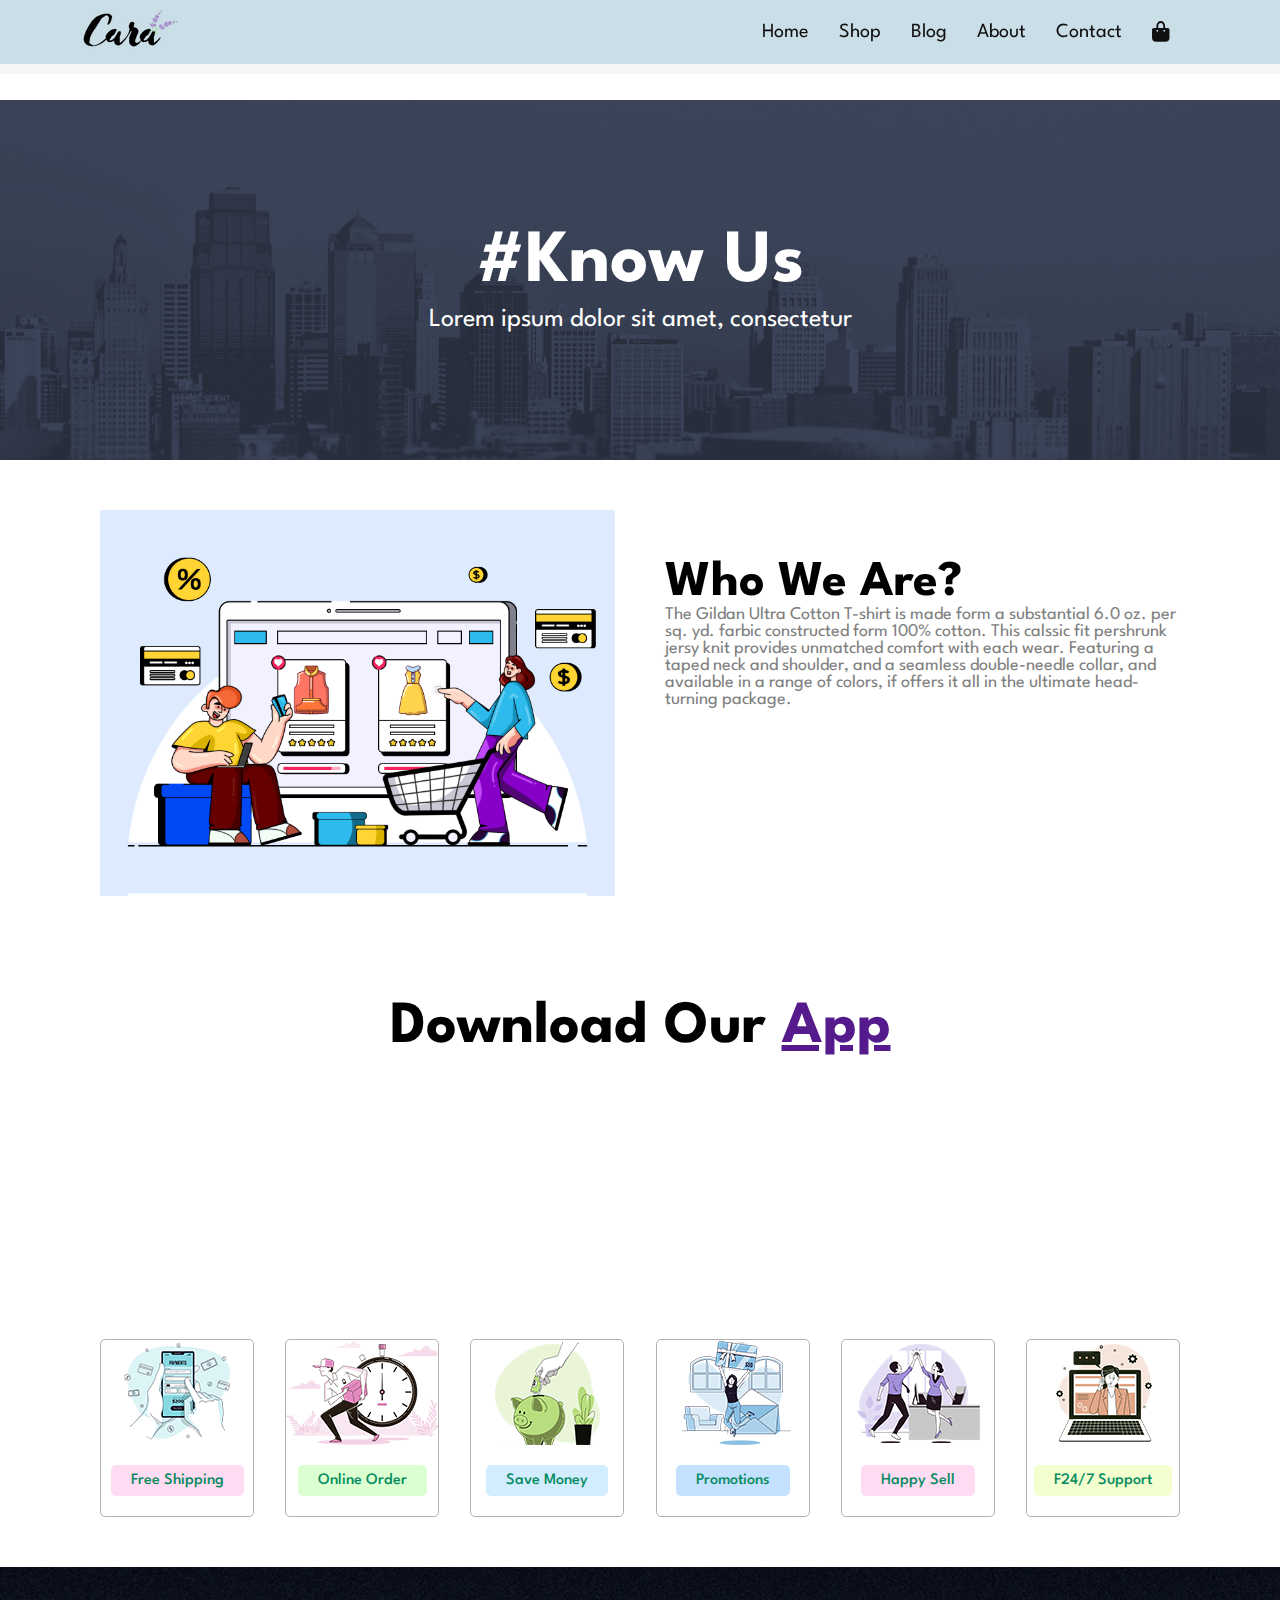
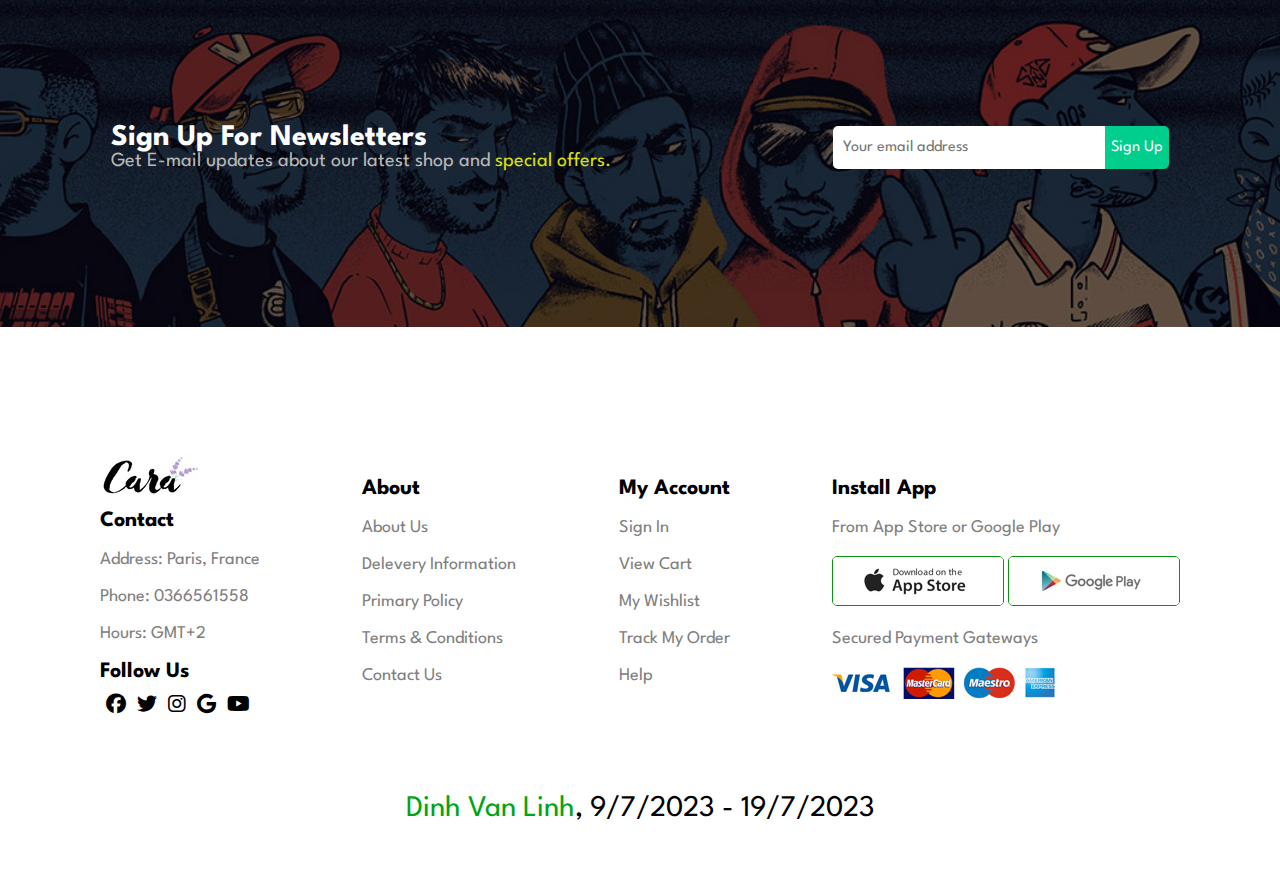
==== final/about.html @ 513cb118 "add project" ====
<!DOCTYPE html>
<html lang="en">
  <head>
    <meta charset="UTF-8" />
    <meta name="viewport" content="width=device-width, initial-scale=1.0" />
    <title>About</title>
    <link rel="stylesheet" href="./css/main/home.css" />
    <link rel="stylesheet" href="./css/main/about.css" />
    <link rel="stylesheet" href="./css/reponsive/homeReponsive.css" />
    <link rel="stylesheet" href="/final/css/reponsive/aboutReponsive.css" />
    <link rel="preconnect" href="https://fonts.googleapis.com" />
    <link rel="preconnect" href="https://fonts.gstatic.com" crossorigin />
    <link
      href="https://fonts.googleapis.com/css2?family=Lato:ital,wght@0,100;0,300;0,400;0,700;0,900;1,100;1,300;1,400;1,700;1,900&family=League+Spartan:wght@100;200;300;400;500;600;700;800;900&display=swap"
      rel="stylesheet"
    />
    <link
      rel="stylesheet"
      href="https://cdnjs.cloudflare.com/ajax/libs/font-awesome/6.4.0/css/all.min.css"
    />
    <link rel="icon" type="image/x-icon" href="./img/logo.png" />
  </head>
  <body>
    <section class="header">
      <div class="header-item">
        <img src="./img/logo.png" alt="" class="header-item__logo" />
      </div>
      <div class="header-item">
        <ul class="nav-list">
          <li class="nav-list__item">
            <i id="closeNavButton" class="fa-solid fa-xmark"></i>
          </li>
          <li class="nav-list__item">
            <a class="" href="index.html">Home</a>
          </li>
          <li class="nav-list__item">
            <a href="shop.html">Shop</a>
          </li>
          <li class="nav-list__item">
            <a href="blog.html">Blog</a>
          </li>
          <li class="nav-list__item">
            <a href="about.html">About</a>
          </li>
          <li class="nav-list__item">
            <a href="contact.html">Contact</a>
          </li>
          <li class="nav-list__item">
            <a href="cart.html">
              <i class="fa-solid fa-bag-shopping"></i>
            </a>
          </li>
        </ul>

        <div class="bar">
          <div class="shopIcon">
            <a href="cart.html">
              <i class="fa-solid fa-bag-shopping"></i>
            </a>
          </div>
          <div class="barIcon">
            <i class="fa-solid fa-bars"></i>
          </div>
        </div>
      </div>
    </section>

    <section class="know">
      <h1>#Know Us</h1>
      <span>Lorem ipsum dolor sit amet, consectetur</span>
    </section>

    <section class="who">
      <div class="who-img">
        <img src="./img/about/a6.jpg" width="100%" alt="" />
      </div>
      <div class="who-desc">
        <h1>Who We Are?</h1>
        <span>
          The Gildan Ultra Cotton T-shirt is made form a substantial 6.0 oz. per
          sq. yd. farbic constructed form 100% cotton. This calssic fit
          pershrunk jersy knit provides unmatched comfort with each wear.
          Featuring a taped neck and shoulder, and a seamless double-needle
          collar, and available in a range of colors, if offers it all in the
          ultimate head-turning package.
        </span>
      </div>
    </section>

    <section class="downApp">
      <h1>Download Our <a href="">App</a></h1>
      <div class="video">
        <video autoplay muted loop src="./img/about/1.mp4"></video>
      </div>
    </section>

    <section class="feature">
      <ul class="feature-list">
        <li class="feature-item">
          <img src="./img/features/f1.png" alt="" />
          <button>Free Shipping</button>
        </li>
        <li class="feature-item">
          <img src="./img/features/f2.png" alt="" />
          <button>Online Order</button>
        </li>
        <li class="feature-item">
          <img src="./img/features/f3.png" alt="" />
          <button>Save Money</button>
        </li>
        <li class="feature-item">
          <img src="./img/features/f4.png" alt="" />
          <button>Promotions</button>
        </li>
        <li class="feature-item">
          <img src="./img/features/f5.png" alt="" />
          <button>Happy Sell</button>
        </li>
        <li class="feature-item">
          <img src="./img/features/f6.png" alt="" />
          <button>F24/7 Support</button>
        </li>
      </ul>
    </section>

    <section class="banner3">
      <div class="banner3-title">
        <h2>Sign Up For Newsletters</h2>
        <p>
          Get E-mail updates about our latest shop and
          <span>special offers.</span>
        </p>
      </div>

      <div class="banner3-email">
        <input
          type="text"
          name=""
          placeholder="Your email address"
          class="banner3-inp"
        />
        <button class="banner3-btn">Sign Up</button>
      </div>
    </section>

    <section class="footer">
      <ul class="footer-list">
        <li class="footer-item">
          <img src="./img/logo.png" alt="" class="footer-logo" />
          <h3>Contact</h3>
          <p>Address: <span>Paris, France</span></p>
          <p>Phone: <span>0366561558</span></p>
          <p>Hours: <span>GMT+2</span></p>

          <div class="footer-follow">
            <h3>Follow Us</h3>
            <div class="icon-list">
              <i class="fa-brands fa-facebook"></i>
              <i class="fa-brands fa-twitter"></i>
              <i class="fa-brands fa-instagram"></i>
              <i class="fa-brands fa-google"></i>
              <i class="fa-brands fa-youtube"></i>
            </div>
          </div>
        </li>
        <li class="footer-item">
          <h3>About</h3>
          <p>About Us</p>
          <p>Delevery Information</p>
          <p>Primary Policy</p>
          <p>Terms & Conditions</p>
          <p>Contact Us</p>
        </li>
        <li class="footer-item">
          <h3>My Account</h3>
          <p>Sign In</p>
          <p>View Cart</p>
          <p>My Wishlist</p>
          <p>Track My Order</p>
          <p>Help</p>
        </li>
        <li class="footer-item">
          <h3>Install App</h3>
          <p>From App Store or Google Play</p>
          <div class="imgList">
            <img src="./img/pay/app.jpg" alt="" />
            <img src="./img/pay/play.jpg" alt="" />
          </div>
          <p>Secured Payment Gateways</p>
          <img src="./img/pay/pay.png" alt="" class="footer-pay" />
        </li>
      </ul>

      <p class="footerBottom">
        <span>Dinh Van Linh</span>, 9/7/2023 - 19/7/2023
      </p>
    </section>

    <script src="./js/main.js"></script>
  </body>
</html>
---- final/css/main/home.css ----
* {
  margin: 0;
  padding: 0;
  box-sizing: border-box;
  font-family: "Lato", sans-serif;
  font-family: "League Spartan", sans-serif;
}

body {
  width: 100%;
}

/* HEADER */
.header {
  display: flex;
  align-items: center;
  justify-content: space-between;
  padding: 10px 80px;
  background-color: rgb(202, 222, 231);
  box-shadow: 0 10px 0 rgba(0, 0, 0, 0.04);
  position: fixed;
  top: 0;
  left: 0;
  right: 0;
  z-index: 99999;
}

.nav-list {
  display: flex;
  align-items: center;
  list-style: none;
}

.nav-list__item {
  margin-right: 30px;
  position: relative;
}

.nav-list__item:first-child{
  display: none;

}

.nav-list__item a {
  text-decoration: none;
  color: #111;
  font-size: 20px;
}

.nav-list__item>a.active,
.nav-list__item>a:hover {
  color: #00ce8d;
}

.nav-list__item>a.active::after,
.nav-list__item>a:hover::after {
  content: "";
  width: 18px;
  height: 2px;
  background-color: #00ce8d;
  position: absolute;
  bottom: -4px;
  left: 0;
}

.bar{
  display: none;
}



/* BANNER */
.banner {
  background: url(/final/img/hero4.png) top center / cover no-repeat;
  width: 100%;
  height: 100vh;
  display: flex;
  align-items: center;
}

.banner__desc {
  margin-left: 100px;
}

.banner__desc h3 {
  font-size: 50px;
}

.banner__desc h1 {
  font-size: 75px;
}

.banner__desc h2 {
  font-size: 75px;
  color: #00ce8d;
}

.banner__desc p {
  font-size: 30px;
  color: gray;
}

.banner__desc button {
  background: url(/final/img/button.png) top center / cover no-repeat;
  border: none;
  font-size: 25px;
  padding: 15px 60px;
  color: #068b61;
  margin-top: 40px;
  cursor: pointer;
  background-color: transparent;
}

/* FEATURE */
.feature {
  padding: 50px 100px;
}

.feature-list {
  display: flex;
  list-style: none;
  align-items: center;
  justify-content: space-between;
  flex-wrap: wrap;
}

.feature-item {
  display: flex;
  flex-direction: column;
  align-items: center;
  justify-content: space-between;
  border: 1px solid rgb(180, 176, 176);
  border-radius: 5px;
}

.feature-item button {
  border: none;
  border-radius: 5px;
  margin: 20px 0;
  padding: 8px 20px;
  font-size: 16px;
  font-weight: 500;
  color: #068b61;
  background-color: #ffdbf4;
}

.feature-item:nth-child(2) button {
  background-color: #dbffd1;
}

.feature-item:nth-child(3) button {
  background-color: #d1edff;
}

.feature-item:nth-child(4) button {
  background-color: #c4e1ff;
}

.feature-item:nth-child(5) button {
  background-color: #ffdbf4;
}

.feature-item:nth-child(6) button {
  background-color: #f3ffce;
}

/* PRODUCT */
.product {
  display: flex;
  flex-direction: column;
  padding: 50px 100px;
}

.product-title {
  text-align: center;
  padding: 20px 0;
}

.product-title h1 {
  font-size: 50px;
}

.product-title span {
  font-size: 20px;
  color: gray;
}

.product-list {
  display: flex;
  justify-content: space-between;
  align-items: center;
  flex-wrap: wrap;
}

.pro {
  width: 23%;
  display: flex;
  flex-direction: column;
  border: 1px solid rgb(202, 202, 202);
  border-radius: 20px;
  margin-top: 30px;
}

.pro img {
  padding: 10px;
  border-radius: 20px;
}

.pro-desc {
  padding: 0 10px;
  margin-top: 20px;
}

.pro-desc span {
  font-size: 16px;
  color: gray;
}

.pro-desc h4 {
  font-size: 20px;
  color: #068b61;
  margin: 6px 0;
}

.stars {
  color: goldenrod;
  margin: 8px 0;
}

.pro-desc p {
  font-size: 20px;
  color: #068b61;
}

.pro-icon {
  background-color: #e4eeea;
  color: #068b61;
  font-size: 18px;
  padding: 10px;
  border-radius: 50px;
  float: right;
  position: relative;
  top: -30px;
  right: 2px;
}

/* BANNER 2 */
.banner2 {
  background: url(/final/img/banner/b2.jpg) top center / cover no-repeat;
  width: 100%;
  height: 50vh;
  text-align: center;
  padding: 100px 0;
}

.banner2 h5 {
  color: white;
  font-size: 30px;
}

.banner2 h2 {
  color: white;
  font-size: 40px;
  margin: 20px 0;
}

.banner2 span {
  color: red;
  font-size: 40px;
}

.banner2 button {
  font-size: 20px;
  background-color: white;
  color: #111;
  border: none;
  padding: 12px 30px;
  cursor: pointer;
}

.banner2 button:hover {
  background-color: #00ce8d;
  color: white;
}

/* SM BANNER1 */

.sm-banner1 {
  padding: 50px 100px;
  display: flex;
  align-items: center;
  justify-content: space-between;
}

.sm-banner1-box {
  background: url(/final/img/banner/b17.jpg) top center / cover no-repeat;
  width: 49%;
  height: 50vh;
}

.sm-banner1-box:last-child {
  background: url(/final/img/banner/b10.jpg) top center / cover no-repeat;
}

.sm-banner1-box__desc {
  margin: 120px 0 0 50px;
}

.sm-banner1-box__desc span {
  font-size: 20px;
  color: rgb(72, 68, 68);
}

.sm-banner1-box__desc h4 {
  font-size: 30px;
  color: white;
  margin: 10px 0;
}

.sm-banner1-box__desc p {
  font-size: 20px;
  color: rgb(250, 250, 250);
}

.sm-banner1-box__desc button {
  margin-top: 20px;
  border: none;
  padding: 10px 30px;
  font-size: 20px;
  border: 1px solid white;
  background-color: transparent;
  color: white;
}

.sm-banner1-box:hover button {
  background-color: #00ce8d;
}

/* SM BANNER2 */

.sm-banner2 {
  padding: 50px 100px;
  display: flex;
  justify-content: space-between;
}

.sm-banner2-box {
  background: url(/final/img/banner/b7.jpg) top center / cover no-repeat;
  width: 30%;
  height: 30vh;
}

.sm-banner2-box:nth-child(2) {
  background: url(/final/img/banner/b4.jpg) top center / cover no-repeat;
  width: 35%;

}

.sm-banner2-box:nth-child(3) {
  background: url(/final/img/banner/b18.jpg) top center / cover no-repeat;
}

.sm-banner2-box__desc {
  margin: 80px 0 0 30px;
}

.sm-banner2-box__desc h2 {
  font-size: 30px;
  color: white;
}

.sm-banner2-box__desc h4 {
  margin-top: 6px;
  font-size: 20px;
  color: red;
}

/* BANNER 3 */

.banner3 {
  background: url(/final/img/banner/b1.jpg) top center / cover no-repeat;
  width: 100%;
  height: 40vh;
  display: flex;
  align-items: center;
  justify-content: space-around;
}

.banner3-title h2 {
  font-size: 30px;
  color: white;
}

.banner3-title p {
  font-size: 20px;
  color: rgb(185, 184, 184);
}

.banner3-title span {
  font-size: 20px;
  color: rgb(217, 224, 14);
}

.banner3-email {
  display: flex;
}

.banner3-inp {
  padding: 14px 90px 14px 10px;
  font-size: 16px;
  border: none;
  border-top-left-radius: 5px;
  border-bottom-left-radius: 5px;
}

.banner3-inp:focus {
  outline: none;
}

.banner3-btn {
  border: none;
  border-top-right-radius: 5px;
  border-bottom-right-radius: 5px;
  padding: 0 6px;
  font-size: 16px;
  color: white;
  background-color: #00ce8d;
}

.banner3-btn:hover {
  background-color: #019868;
}


/* FOOTER */


.footer {
  display: flex;
  flex-direction: column;
  justify-content: space-between;
  margin: 50px 0;
}

.footer-list {
  display: flex;
  align-items: center;
  justify-content: space-between;
  flex-wrap: wrap;
  padding: 50px 100px;
  list-style: none;

}

.footer-item {
  margin: 30px 0;
}

.footer-item h3 {
  font-size: 22px;
  margin-top: 10px;
}

.footer-item p {
  font-size: 18px;
  margin-top: 10px;
  color: gray;
  margin: 20px 0;
}

.icon-list {
  margin-top: 12px;
  font-size: 20px;
}

.icon-list i {
  margin-left: 6px;
}

.imgList img {
  border: 1px solid #0b9112;
  border-radius: 5px;
}

.footerBottom {
  text-align: center;
  font-size: 30px;
}

.footerBottom span {
  color: #00a516;
}
---- final/css/main/about.css ----
/* KNOW */
.know{
    background: url(/final/img/about/banner.png) top center / cover no-repeat;
    width: 100%;
    height: 40vh;
    margin-top: 100px;
    display: flex;
    flex-direction: column;
    align-items: center;
    justify-content: center;
}

.know h1{
    font-size: 75px;
    color: white;
}

.know span{
    font-size: 26px;
    color: white;
    margin-top: 10px;
}

/* WHO */

.who{
    display: flex;
    padding: 50px 100px;
}

.who-img{
    width: 50%;
}

.who-img img {
    width: 100%;
    border-radius: 2px;
}

.who-desc{
    width: 50%;
    margin: 50px 0 0 50px;
}

.who-desc h1{
    font-size: 50px;
}

.who-desc span{
    font-size: 18px;
    margin-top: 30px;
    color: gray;
}

/* DONWLOAD APP */

.downApp{
    margin: 50px 100px;
    display: flex;
    flex-direction: column;
    align-items: center;
    justify-content: center;
}

.downApp h1{
    font-size: 60px;
    margin-bottom: 30px;
}

.video{
    width: 70%;
    height: 100%;
    margin:  0 auto;

}

.video video{
    width: 100%;
    height: 100%;
    border-radius: 10px;
}
---- final/css/reponsive/homeReponsive.css ----
/* PC */
@media (min-width: 64em) {}

/* TABLET */
@media (min-width: 46.25em) and (max-width: 63.9375em) {

  /* HEADER */
  .header {
    position: relative;
  }

  .nav-list {
    display: flex;
    flex-direction: column;
    align-items: flex-start;
    position: absolute;
    top: 0;
    right: 0;
    width: 200px;
    height: 100vh;
    background-color: white;
    display: none;
    z-index: 1;
  }

  .nav-list__item:first-child {
    display: block;
  }

  .nav-list__item:last-child {
    display: none;
  }

  .nav-list__item {
    margin: 30px;
    font-size: 30px;
  }

  .nav-list__item a {
    font-size: 30px;
  }

  .bar {
    display: block;
    display: flex;
    align-items: center;
    font-size: 30px;
  }

  .shopIcon i {
    margin-right: 30px;
    position: relative;
    top: -1px;
    color: black;
  }

  .active {
    display: block;
  }

  /* BANNER */
  .banner {
    height: 50vh;
  }

  .banner__desc {
    margin-left: 50px;
  }

  .banner__desc h3 {
    font-size: 30px;
  }

  .banner__desc h1 {
    font-size: 50px;
  }

  .banner__desc h2 {
    font-size: 50px;
    color: #00ce8d;
  }

  .banner__desc p {
    font-size: 20px;
    color: gray;
  }

  /* FEATURE */

  .feature-item {
    margin-top: 30px;
  }

  /* PRODUCT */
  .pro {
    width: 45%;
  }

  /* BANNER2 */
  .banner2 {
    height: 30vh;
  }

  /* SM BANNER1 */
  .sm-banner1 {
    display: flex;
    flex-direction: column;
    padding-bottom: 0;
  }

  .sm-banner1-box {
    width: 100%;
    height: 30vh;
  }

  .sm-banner1-box__desc {
    margin: 70px 0 0 50px;
  }

  /* SM BANNER2 */

  .sm-banner2-box {
    height: 20vh;
  }

  .sm-banner2-box__desc {
    margin: 80px 0 0 10px;
  }

  .sm-banner2-box__desc h2 {
    font-size: 20px;
  }

  .sm-banner2-box__desc h4 {
    font-size: 16px;
  }

  /* BANNER 3 */
  .banner3 {
    height: 30vh;
    padding: 0 30px;
  }

  /* FOOTER */
}

/* MOBILE */

@media (max-width: 46.1875em) {

  /* HEADER */
  .header {
    position: relative;
    padding: 10px 20px;
  }

  .header-item__logo {
    width: 100%;
  }

  .nav-list {
    display: flex;
    flex-direction: column;
    align-items: flex-start;
    position: absolute;
    top: 0;
    right: 0;
    width: 200px;
    height: 100vh;
    background-color: white;
    display: none;
    z-index: 1;
  }

  .nav-list__item:first-child {
    display: block;
  }

  .nav-list__item:last-child {
    display: none;
  }

  .nav-list__item {
    margin: 30px;
    font-size: 30px;
  }

  .nav-list__item a {
    font-size: 30px;
  }

  .bar {
    display: block;
    display: flex;
    align-items: center;
    font-size: 18px;
  }

  .shopIcon i {
    margin-right: 30px;
    position: relative;
    top: -1px;
    color: black;
  }

  .active {
    display: block;
  }

  /* BANNER */
  .banner {
    height: 40vh;
  }

  .banner__desc {
    margin-left: 14px;
  }

  .banner__desc h3 {
    font-size: 20px;
  }

  .banner__desc h1 {
    font-size: 20px;
  }

  .banner__desc h2 {
    font-size: 20px;
    color: #00ce8d;
  }

  .banner__desc p {
    font-size: 1px;
    color: gray;
  }

  .banner__desc button {
    padding: 8px 30px;
    font-size: 14px;
    color: gray;
  }

  /* FEATURE */
  .feature-list {
    justify-content: center;
  }

  .feature-item {
    margin-top: 30px;
  }

  /* PRODUCT */
  .product {
    padding: 0 30px;
  }

  .product-title h1 {
    font-size: 30px;
  }

  .product-title span {
    font-size: 14px;
  }

  .pro {
    width: 100%;
  }

  .pro__img {
    height: 280px;
  }

  /* BANNER2 */
  .banner2 {
    height: 30vh;
    display: flex;
    flex-direction: column;
    justify-content: center;
  }

  .banner2 h5 {
    font-size: 20px;
  }

  .banner2 h2 {
    font-size: 26px;
  }

  .banner2 span {
    font-size: 26px;
  }

  /* SM BANNER1 */
  .sm-banner1 {
    display: flex;
    flex-direction: column;
    padding: 30px 10px
  }

  .sm-banner1-box {
    width: 100%;
    height: 30vh;
  }

  .sm-banner1-box__desc {
    margin: 36px 0 0 20px
  }

  .sm-banner1-box__desc span {
    font-size: 16px;
  }

  .sm-banner1-box__desc h4 {
    font-size: 20px;
    margin: 4px 0;

  }

  .sm-banner1-box__desc p {
    font-size: 16px;

  }

  .sm-banner1-box__desc button {
    padding: 6px 20px;
    margin-top: 4px;

  }


  /* SM BANNER2 */
  .sm-banner2 {
    padding: 0 10px;
    margin: 50px 0;
    display: flex;
  }

  .sm-banner2-box {
    height: 20vh;
  }

  .sm-banner2-box__desc {
    margin: 30px 0 0 10px;
  }

  .sm-banner2-box__desc h2 {
    font-size: 16px;
  }

  .sm-banner2-box__desc h4 {
    font-size: 12px;
  }

  /* BANNER 3 */
  .banner3 {
    height: 30vh;
    padding: 0 100px;
    display: flex;
    flex-direction: column;
    padding: 0;
  }

  .banner3-title {
    width: 100%;
    display: flex;
    flex-direction: column;
    align-items: center;
  }

  .banner3-title h2 {
    font-size: 20px;
  }

  .banner3-title p {
    font-size: 12px;
    margin-top: 20px;
  }

  .banner3-title span {
    font-size: 14px;
  }

  .banner3-inp {
    padding: 10px 50px 10px 10px;
  }

  .banner3-btn {}

  /* FOOTER */

  .footer-list {
    padding: 10px;
  }

  .footer-item {
    margin: 30px 0;
    text-align: center;
  }

  .footer-item h3 {
    font-size: 20px;
    margin-top: 10px;
  }

  .footer-item p {
    font-size: 18px;
    margin-top: 10px;
    color: gray;
    margin: 20px 0;
  }

  .icon-list {
    margin-top: 12px;
    font-size: 14px;
  }

  .icon-list i {
    font-size: 20px;
    margin-left: 6px;
  }

  .imgList {
    display: flex;
    flex-direction: column;
    align-items: center;
    justify-content: center;
  }

  .imgList img {
    border: 1px solid #0b9112;
    border-radius: 5px;
    width: 50%;
    margin-top: 4px;
  }

  .footerBottom {
    font-size: 24px;
  }

  .footer-pay {
    width: 70%;
  }

}
---- final/css/reponsive/aboutReponsive.css ----
/* PC */
@media (min-width: 64em) {}

/* TABLET */
@media (min-width:46.25em) and (max-width: 63.9375em) {
    /* KNOW */
    .know{
        margin-top: 30px;
        height: 30vh;
    }

    /* WHO */

    
    .who{
        padding:20px;
    }

    .who-img img {
        height: 100%;
    }

    .who-desc{
        margin: 0 0 0 50px;
        width: 50%;
    }

    .who-desc h1{
        font-size: 30px;
    }
    
    .who-desc span{
        font-size: 20px;
        margin-top: 20px;
    }

    /* DOWNLOAD APP */
    .downApp{
        margin: 20px 100px;
    }

    .video h1{
        font-size: 40px;
    }

    .video{
        width: 100%;
    }
    
}

/* MOBILE */

@media (max-width: 46.1875em) {

     /* KNOW */
     .know{
      margin: 0;
    }

    
    .know h1{
        font-size: 50px;
    }

    .know span{
        font-size: 18px;
    }

    /* WHO */
    .who{
        padding:20px 0;
        display: flex;
        flex-direction: column;
        align-items: flex-start;
        justify-content: flex-start;
    }

    .who-img{
        width: 100%;
    }

    .who-img img {
        height: 100%;
    }

    .who-desc{
        width: 100%;
        margin: 20px 0;
        padding: 10px;
    }

    .who-desc h1{
        font-size: 30px;
        margin: 10px 0;

    }
    
    .who-desc span{
        font-size: 14px;
    }

    /* DOWNLOAD APP */
    .downApp{
        margin: 0 10px;
    }

    .downApp h1{
        font-size: 30px;
    }

    .video{
        width: 100%;
    }
}
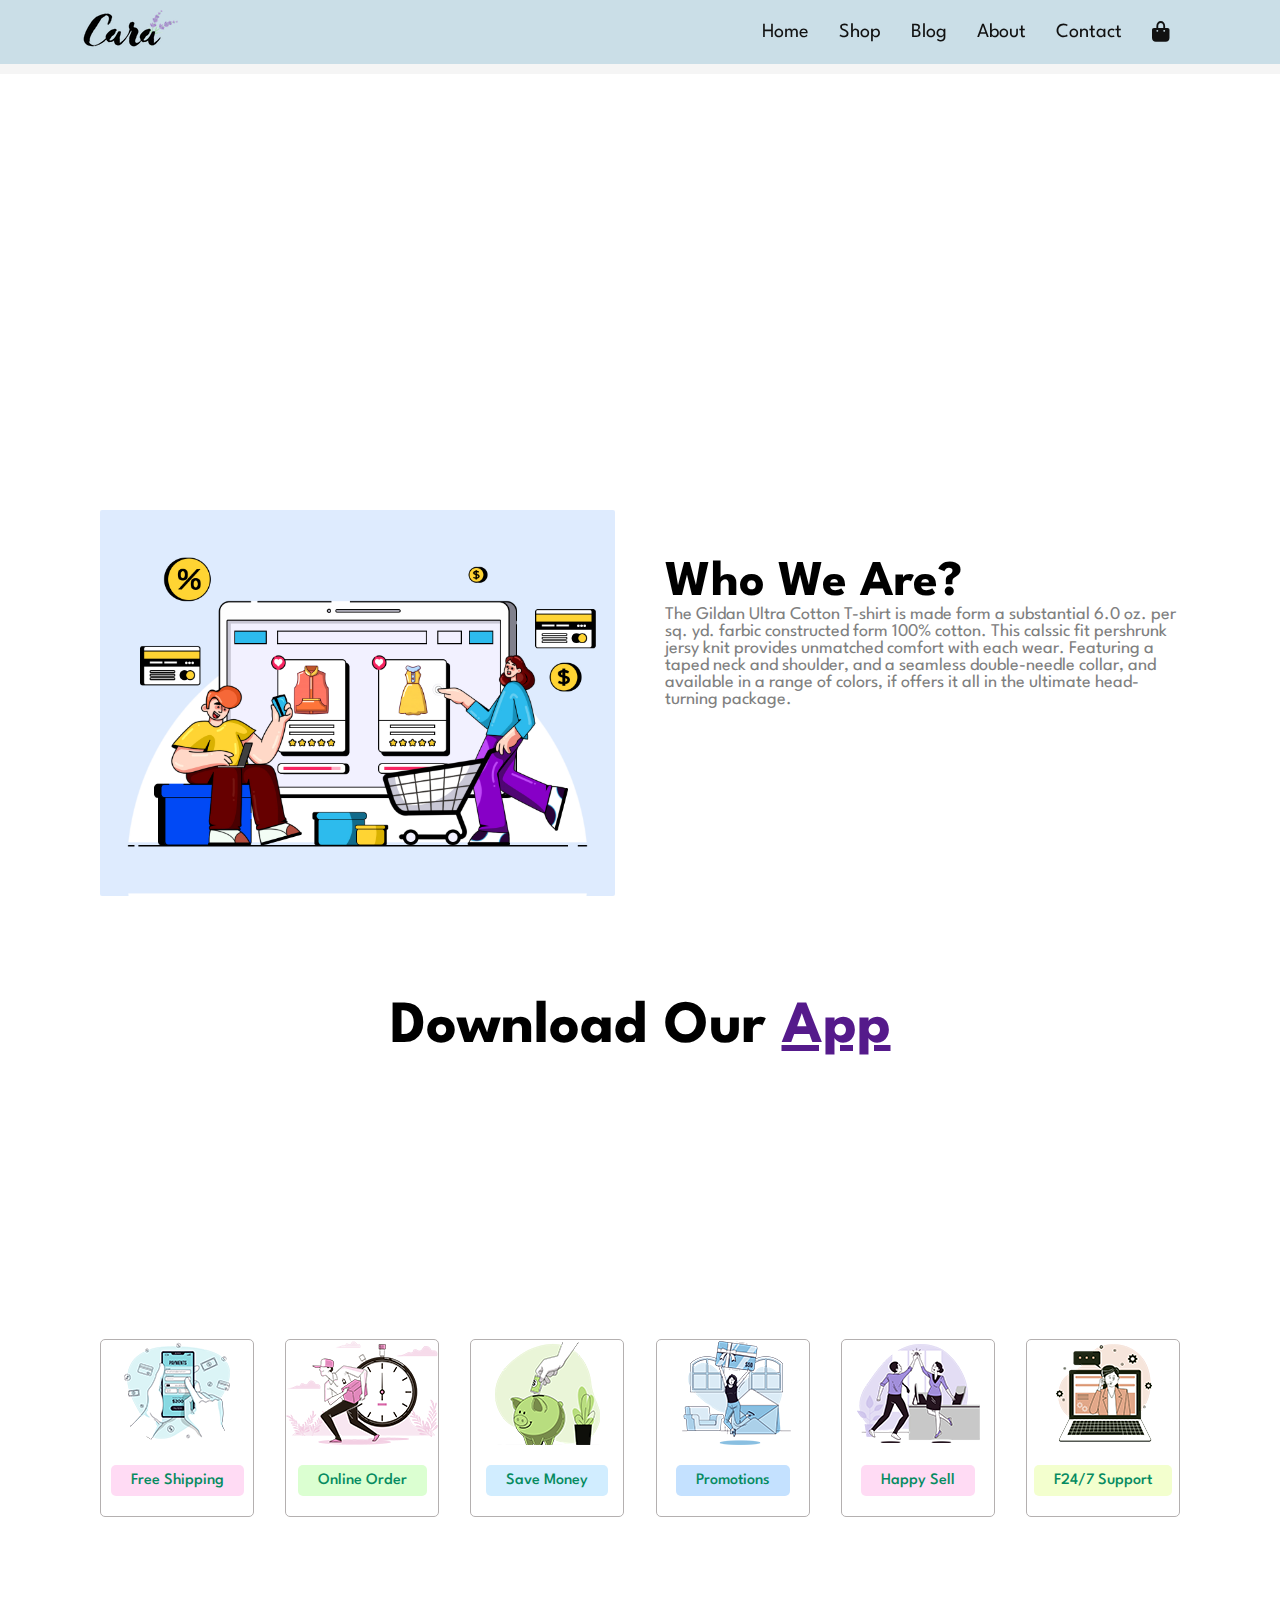
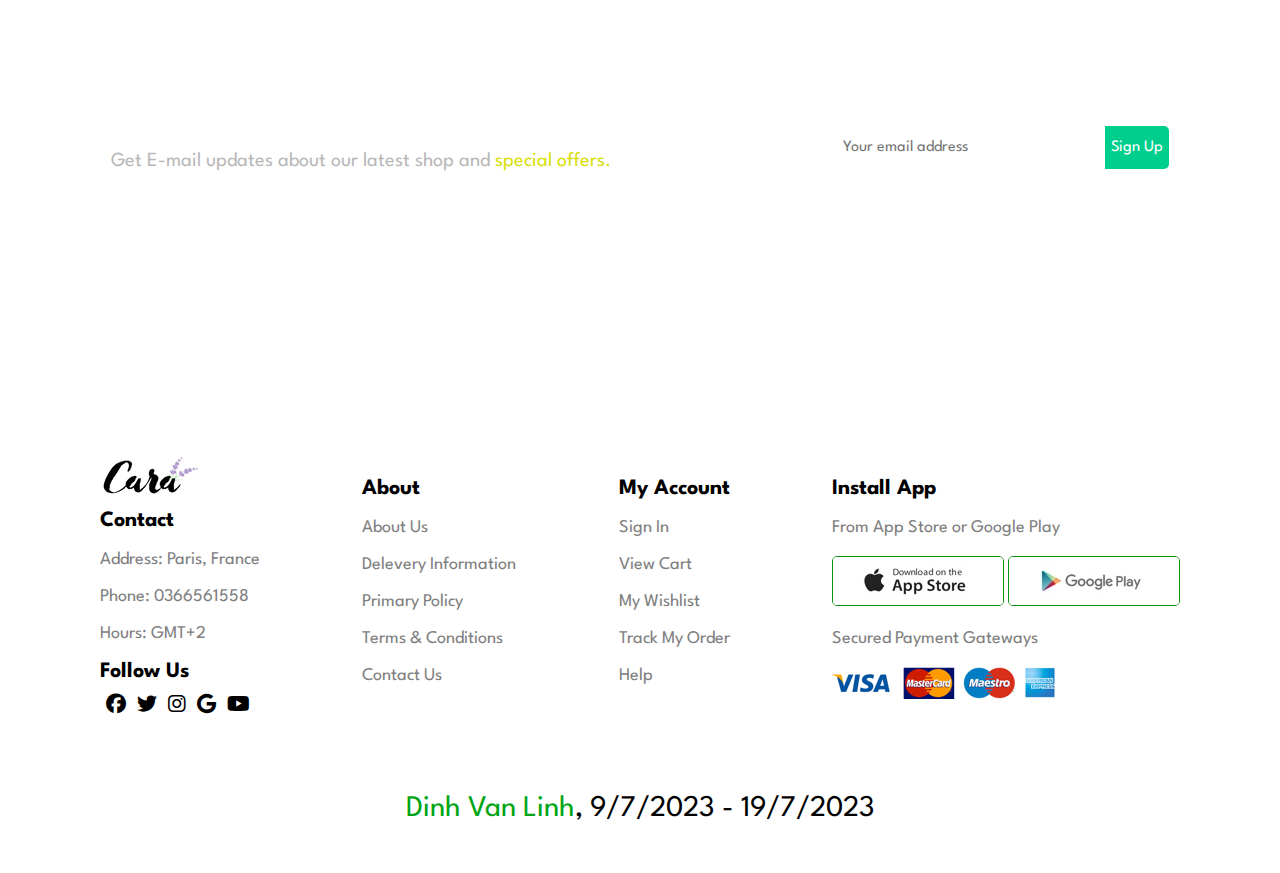
==== commit 5269d93a: "edit project" ====
--- a/final/about.html
+++ b/final/about.html
@@ -7,7 +7,7 @@
     <link rel="stylesheet" href="./css/main/home.css" />
     <link rel="stylesheet" href="./css/main/about.css" />
     <link rel="stylesheet" href="./css/reponsive/homeReponsive.css" />
-    <link rel="stylesheet" href="/final/css/reponsive/aboutReponsive.css" />
+    <link rel="stylesheet" href="/my-project/final/css/reponsive/aboutReponsive.css" />
     <link rel="preconnect" href="https://fonts.googleapis.com" />
     <link rel="preconnect" href="https://fonts.gstatic.com" crossorigin />
     <link
--- a/final/css/main/home.css
+++ b/final/css/main/home.css
@@ -71,7 +71,7 @@
 
 /* BANNER */
 .banner {
-  background: url(/final/img/hero4.png) top center / cover no-repeat;
+  background: url(/my-project/final/img/hero4.png) top center / cover no-repeat;
   width: 100%;
   height: 100vh;
   display: flex;
@@ -101,7 +101,7 @@
 }
 
 .banner__desc button {
-  background: url(/final/img/button.png) top center / cover no-repeat;
+  background: url(/my-project/final/img/button.png) top center / cover no-repeat;
   border: none;
   font-size: 25px;
   padding: 15px 60px;
@@ -246,7 +246,7 @@
 
 /* BANNER 2 */
 .banner2 {
-  background: url(/final/img/banner/b2.jpg) top center / cover no-repeat;
+  background: url(/my-project/final/img/banner/b2.jpg) top center / cover no-repeat;
   width: 100%;
   height: 50vh;
   text-align: center;
@@ -293,13 +293,13 @@
 }
 
 .sm-banner1-box {
-  background: url(/final/img/banner/b17.jpg) top center / cover no-repeat;
+  background: url(/my-project/final/img/banner/b17.jpg) top center / cover no-repeat;
   width: 49%;
   height: 50vh;
 }
 
 .sm-banner1-box:last-child {
-  background: url(/final/img/banner/b10.jpg) top center / cover no-repeat;
+  background: url(/my-project/final/img/banner/b10.jpg) top center / cover no-repeat;
 }
 
 .sm-banner1-box__desc {
@@ -345,19 +345,19 @@
 }
 
 .sm-banner2-box {
-  background: url(/final/img/banner/b7.jpg) top center / cover no-repeat;
+  background: url(/my-project/final/img/banner/b7.jpg) top center / cover no-repeat;
   width: 30%;
   height: 30vh;
 }
 
 .sm-banner2-box:nth-child(2) {
-  background: url(/final/img/banner/b4.jpg) top center / cover no-repeat;
+  background: url(/my-project/final/img/banner/b4.jpg) top center / cover no-repeat;
   width: 35%;
 
 }
 
 .sm-banner2-box:nth-child(3) {
-  background: url(/final/img/banner/b18.jpg) top center / cover no-repeat;
+  background: url(/my-project/final/img/banner/b18.jpg) top center / cover no-repeat;
 }
 
 .sm-banner2-box__desc {
@@ -378,7 +378,7 @@
 /* BANNER 3 */
 
 .banner3 {
-  background: url(/final/img/banner/b1.jpg) top center / cover no-repeat;
+  background: url(/my-project/final/img/banner/b1.jpg) top center / cover no-repeat;
   width: 100%;
   height: 40vh;
   display: flex;
--- a/final/css/main/about.css
+++ b/final/css/main/about.css
@@ -1,6 +1,6 @@
 /* KNOW */
 .know{
-    background: url(/final/img/about/banner.png) top center / cover no-repeat;
+    background: url(/my-project/final/img/about/banner.png) top center / cover no-repeat;
     width: 100%;
     height: 40vh;
     margin-top: 100px;
